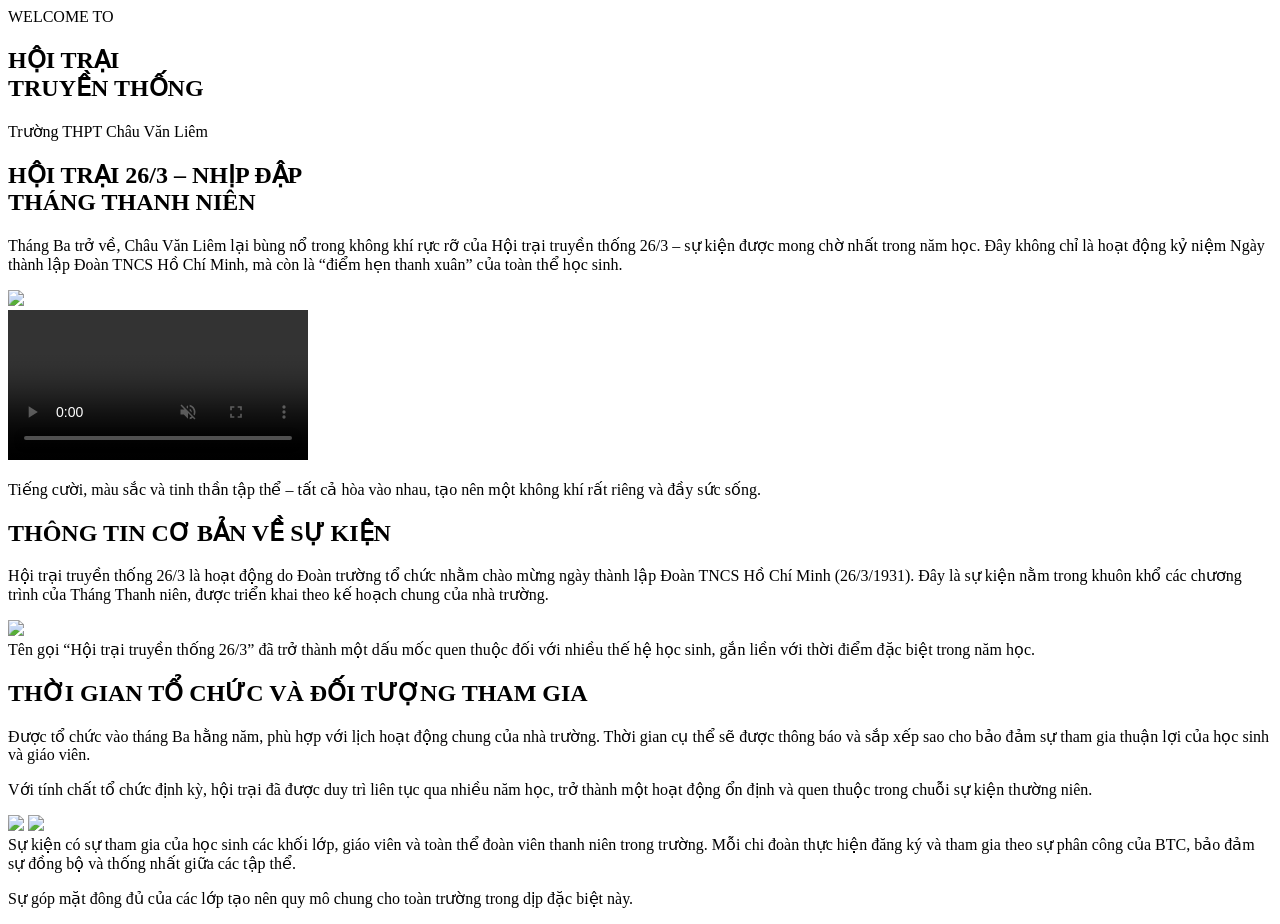
==== index.html @ bdeae1d9 "first commit" ====
<!DOCTYPE html>
<html lang="vi">
<head>
    <meta charset="UTF-8">
    <title>Hội trại 26/3</title>
    <link rel="stylesheet" href="/css/index.css">
    <link rel="stylesheet" href="/hd_ft/footer.css">
    <link rel="stylesheet" href="/hd_ft/header.css">
</head>
<body>
    <div id="header"></div>

    <main>

<!-- HERO -->
<section class="hero">
    <div class="hero-overlay">

        <div class="welcome-line">
            <span>WELCOME TO</span>
        </div>

        <h1>HỘI TRẠI<br>TRUYỀN THỐNG</h1>

        <p class="school">Trường THPT Châu Văn Liêm</p>
    </div>
</section>

<!-- SECTION 1 -->
<section class="section light">
    <div class="container split">
        <div class="left">
            <h2>HỘI TRẠI 26/3 – NHỊP ĐẬP<br>THÁNG THANH NIÊN</h2>
            <p>
                Tháng Ba trở về, Châu Văn Liêm lại bùng nổ trong không khí rực rỡ của Hội trại truyền thống 26/3 – sự kiện được mong chờ nhất trong năm học. Đây không chỉ là hoạt động kỷ niệm Ngày thành lập Đoàn TNCS Hồ Chí Minh, mà còn là “điểm hẹn thanh xuân” của toàn thể học sinh.
            </p>
        </div>

        <div class="right">
            <img src="/media/img/bg1_1.jpg">
        </div>
    </div>
</section>

<!-- SECTION 2 (VIDEO) -->
<section class="section dark video-section">
    <div class="box-img">
        <video autoplay muted controls>
            <source src="/media/vid/test.mp4" type="video/mp4">
        </video>
    </div>

    <p class="caption">
        Tiếng cười, màu sắc và tinh thần tập thể – tất cả hòa vào nhau, tạo nên một không khí rất riêng và đầy sức sống.
    </p>
</section>

<!-- SECTION 3 -->
<section class="section light">

    <div class="container split">
        <div class="left">
            <h2>THÔNG TIN CƠ BẢN VỀ SỰ KIỆN</h2>
            <p>
                Hội trại truyền thống 26/3 là hoạt động do Đoàn trường tổ chức nhằm chào mừng ngày thành lập Đoàn TNCS Hồ Chí Minh (26/3/1931). Đây là sự kiện nằm trong khuôn khổ các chương trình của Tháng Thanh niên, được triển khai theo kế hoạch chung của nhà trường.
            </p>
        </div>

        <div class="right">
            <img src="/media/img/bg2.jpg">
        </div>
    </div>

    <!-- NOTE NẰM GIỮA -->
    <div class="center-note">
        Tên gọi “Hội trại truyền thống 26/3” đã trở thành một dấu mốc quen thuộc đối với nhiều thế hệ học sinh, gắn liền với thời điểm đặc biệt trong năm học.
    </div>

</section>

<!-- SECTION 4 -->
<section class="section dark section4">

    <h2 class="center big-title">
        THỜI GIAN TỔ CHỨC VÀ ĐỐI TƯỢNG THAM GIA
    </h2>

    <p class="center">
        Được tổ chức vào tháng Ba hằng năm, phù hợp với lịch hoạt động chung của nhà trường. Thời gian cụ thể sẽ được thông báo và sắp xếp sao cho bảo đảm sự tham gia thuận lợi của học sinh và giáo viên.
    </p>
    <p class="center">
        Với tính chất tổ chức định kỳ, hội trại đã được duy trì liên tục qua nhiều năm học, trở thành một hoạt động ổn định và quen thuộc trong chuỗi sự kiện thường niên.
    </p>

    <div class="gallery">
        <img src="/media/img/bg4.jpg">
        <img src="/media/img/bg3.jpg">
    </div>

    <div class="dark-note">
        Sự kiện có sự tham gia của học sinh các khối lớp, giáo viên và toàn thể đoàn viên thanh niên trong trường. Mỗi chi đoàn thực hiện đăng ký và tham gia theo sự phân công của BTC, bảo đảm sự đồng bộ và thống nhất giữa các tập thể.
    </div>

    <p class="small">
        Sự góp mặt đông đủ của các lớp tạo nên quy mô chung cho toàn trường trong dịp đặc biệt này.
    </p>

</section>

</main>
    <div id="footer"></div>

    <script src="/hd_ft/main.js"></script>
</body>
</html>
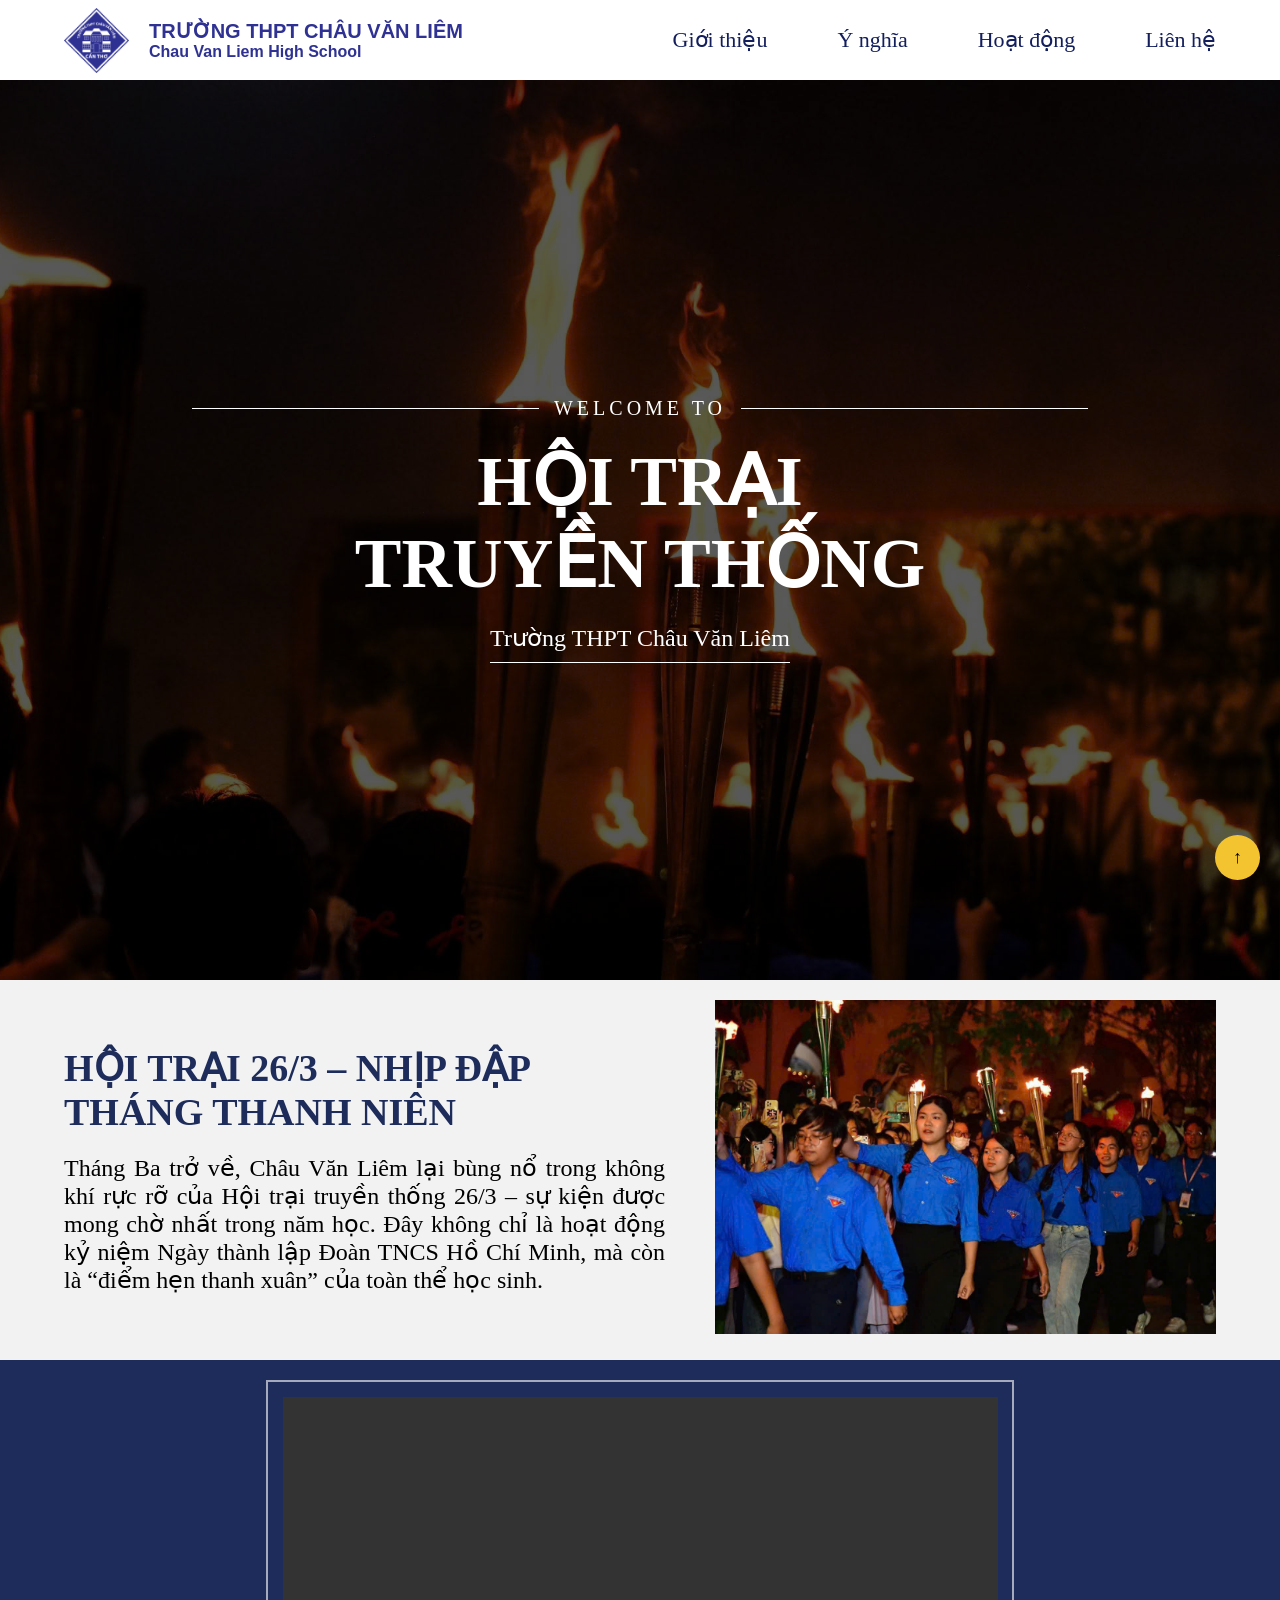
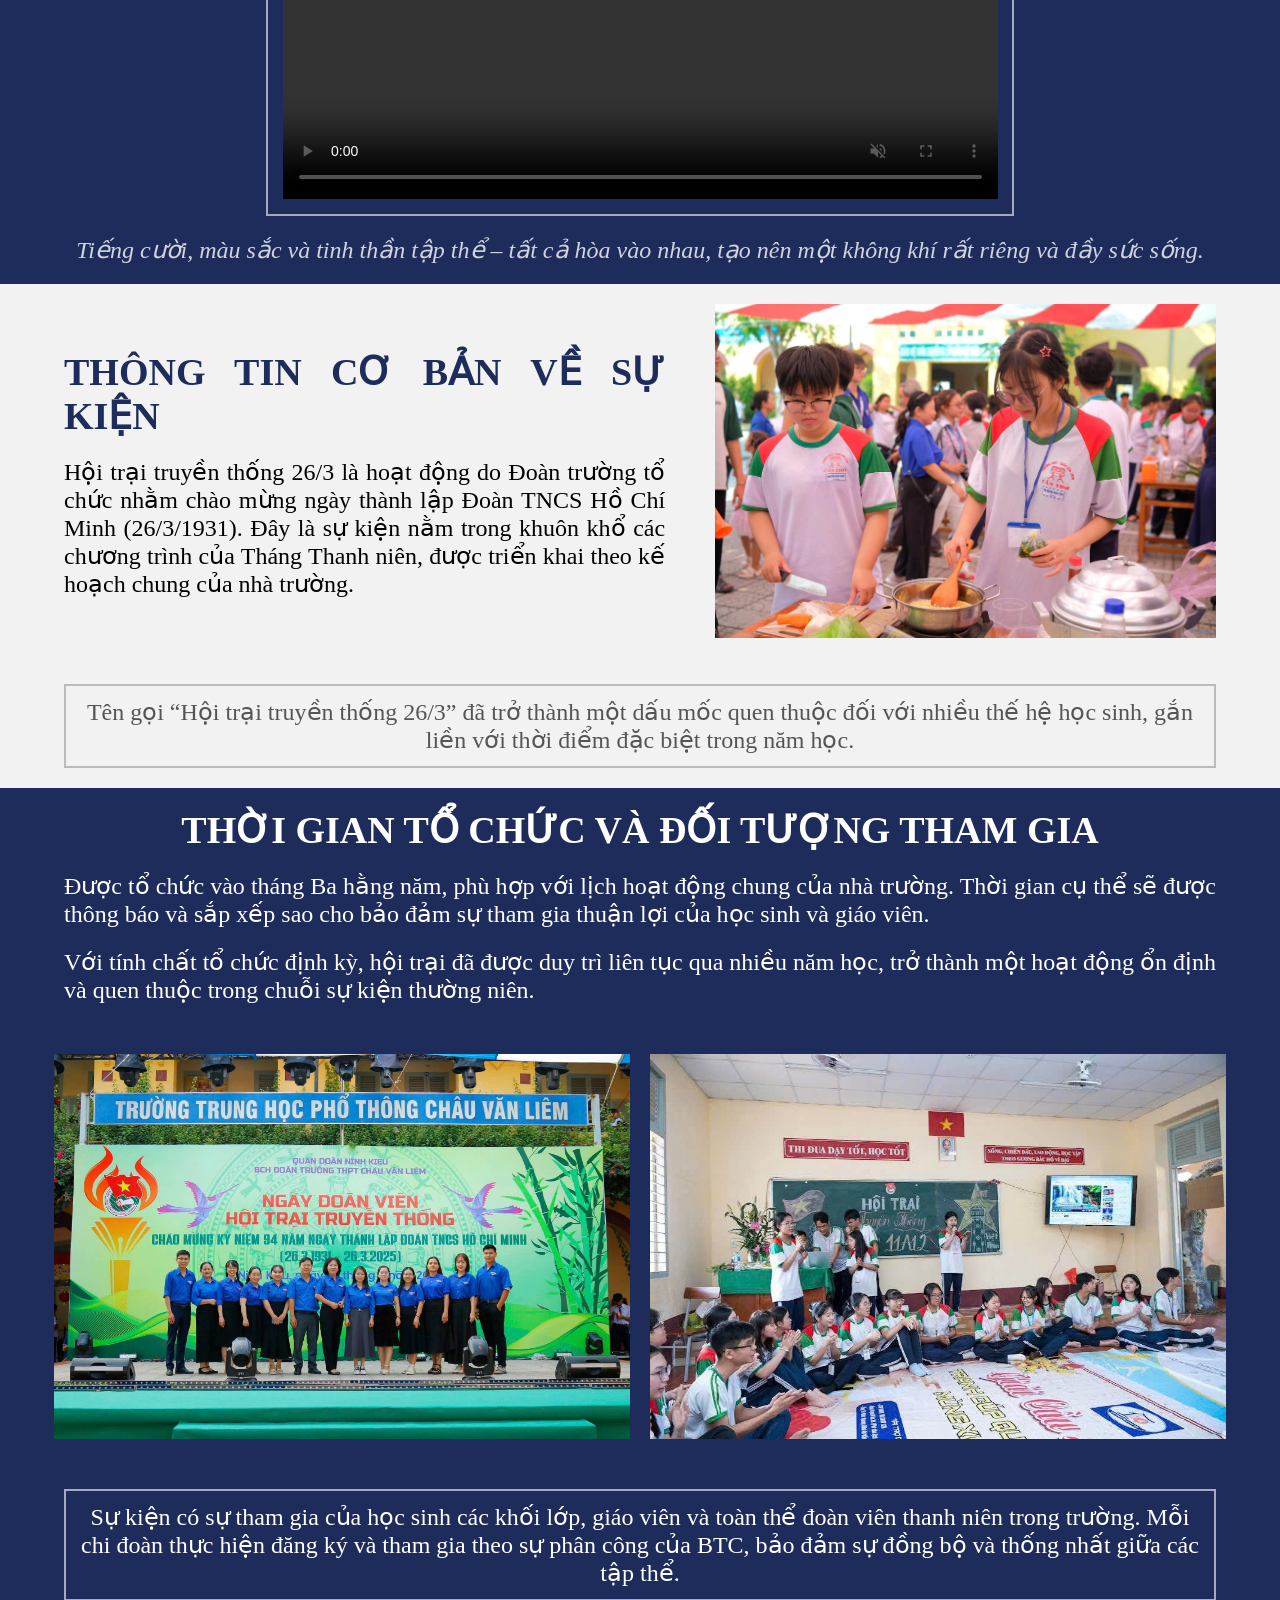
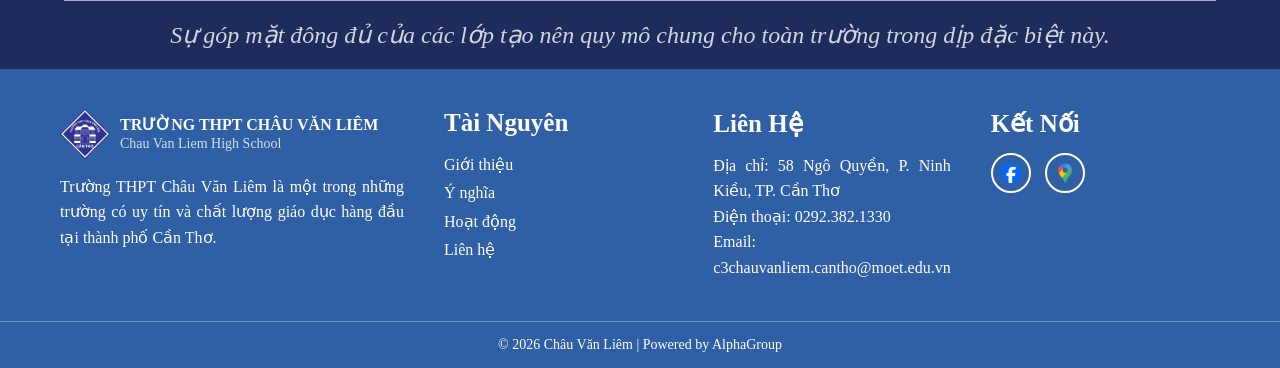
==== commit 32051332: "up" ====
--- a/index.html
+++ b/index.html
@@ -3,9 +3,9 @@
 <head>
     <meta charset="UTF-8">
     <title>Hội trại 26/3</title>
-    <link rel="stylesheet" href="/css/index.css">
-    <link rel="stylesheet" href="/hd_ft/footer.css">
-    <link rel="stylesheet" href="/hd_ft/header.css">
+    <link rel="stylesheet" href="css/index.css">
+    <link rel="stylesheet" href="hd_ft/footer.css">
+    <link rel="stylesheet" href="hd_ft/header.css">
 </head>
 <body>
     <div id="header"></div>
@@ -112,4 +112,4 @@
 
     <script src="/hd_ft/main.js"></script>
 </body>
-</html>+</html>
--- a/css/index.css
+++ b/css/index.css
@@ -0,0 +1,192 @@
+* {
+    margin: 0;
+    padding: 0;
+    box-sizing: border-box;
+}
+
+main {
+    font-family: "Times New Roman", serif;
+    font-size: 24px;
+    text-align: justify;
+}
+
+.left h2 {
+    font-size: 38px;
+    color: #1d2c5b;
+}
+
+.left p {
+    margin-top: 20px;
+}
+
+/* HERO */
+.hero {
+    height: 100vh;
+    background: url("/media/img/bg1.jpg") center/cover no-repeat;
+}
+
+.hero-overlay {
+    background: rgba(0,0,0,0.65);
+    height: 100%;
+    display: flex;
+    flex-direction: column;
+    justify-content: center;
+    align-items: center;
+    color: white;
+}
+
+/* LINE CHUẨN */
+.welcome-line {
+    display: flex;
+    align-items: center;
+    width: 70%;
+}
+
+.welcome-line::before,
+.welcome-line::after {
+    content: "";
+    flex: 1;
+    height: 1px;
+    background: white;
+}
+
+.welcome-line span {
+    padding: 0 15px;
+    letter-spacing: 4px;
+    font-size: 20px;
+}
+
+.hero h1 {
+    font-size: 70px;
+    text-align: center;
+    margin: 20px 0;
+}
+
+.school {
+    border-bottom: 1px solid white;
+    padding-bottom: 10px;
+}
+
+/* SECTION */
+.section {
+    padding: 20px 5%;
+}
+
+.light {
+    background: #f2f2f2;
+}
+
+.dark {
+    background: #1d2c5b;
+    color: white;
+}
+
+/* LAYOUT */
+.container.split {
+    display: flex;
+    gap: 50px;
+    align-items: center;
+}
+
+.left {
+    flex: 1.2;
+}
+
+.right {
+    flex: 1;
+}
+
+.right img {
+    width: 100%;
+}
+
+/* SECTION 2 VIDEO */
+.video-section {
+    display: flex;
+    flex-direction: column;
+    align-items: center;
+}
+
+.box-img {
+    width: 65%;
+    border: 2px solid rgba(255,255,255,0.6);
+    padding: 15px;
+}
+
+.box-img video {
+    width: 100%;
+    display: block;
+    aspect-ratio: 16/9;
+    object-fit: cover;
+}
+
+.caption {
+    margin-top: 20px;
+    text-align: center;
+    font-style: italic;
+    color: rgba(255,255,255,0.8);
+}
+
+/* SECTION 3 NOTE */
+.center-note {
+    width: 100%;
+    margin: 40px auto 0;
+    text-align: center;
+    border: 2px solid #bbb;
+    padding: 12px;
+    color: #555;
+}
+
+/* SECTION 4 */
+.section4 {
+    display: flex;
+    flex-direction: column;
+    align-items: center;
+}
+
+/* GIỚI HẠN WIDTH CHUNG */
+.section4 > * {
+    width: 100%;
+}
+
+/* TEXT */
+h2.center {
+    text-align: center;
+}
+
+p.center {
+    margin-bottom: 20px ;
+}
+
+.big-title {
+    font-size: 38px;
+    margin-bottom: 20px;
+}
+
+/* GALLERY */
+.gallery {
+    display: flex;
+    justify-content: center;
+    gap: 20px;
+    margin: 30px 0;
+}
+
+.gallery img {
+    width: 50%;
+    object-fit: cover;
+}
+
+/* NOTE */
+.dark-note {
+    border: 2px solid rgba(255,255,255,0.6);
+    padding: 12px;
+    text-align: center;
+    margin: 20px 0;
+}
+
+/* SMALL */
+.small {
+    text-align: center;
+    opacity: 0.8;
+    font-style: italic;
+}
--- a/hd_ft/footer.css
+++ b/hd_ft/footer.css
@@ -0,0 +1,147 @@
+html, body {
+    height: 100%;
+    margin: 0;
+}
+
+
+
+main {
+    flex: 1;
+}
+
+.footer {
+    background: #2f5fa5;
+    color: white;
+    position: relative;
+    margin-top: auto; /* thêm dòng này */
+}
+
+/* Container */
+.footer-container {
+    display: grid;
+    grid-template-columns: 1.5fr 1fr 1fr 1fr;
+    gap: 40px;
+    max-width: 1200px;   /* thêm dòng này */
+    margin: 0 auto;      /* căn giữa */
+    padding: 40px 20px;  /* padding cố định */
+}
+
+/* Logo */
+.footer-logo {
+    display: flex;
+    align-items: center;
+    gap: 10px;
+    margin-bottom: 15px;
+}
+
+.footer-logo img {
+    width: 50px;
+}
+
+.footer-col h3.footer-school {
+    font-size: 16px;
+    margin-bottom: 0px;
+}
+
+.footer-logo span {
+    font-size: 14px;
+    opacity: 0.8;
+}
+
+/* Text */
+.footer-col p {
+    font-size: 16px;
+    text-align: justify;
+}
+
+.footer-col p,
+.footer-col li {
+    line-height: 1.6;
+}
+
+/* Title */
+.footer-col h3 {
+    margin-bottom: 15px;
+    font-size: 25px;
+}
+
+/* List */
+.footer-col ul {
+    list-style: none;
+}
+
+.footer-col ul li {
+    margin-bottom: 3px;
+}
+
+.footer-col ul li a {
+    font-size: 16px;
+    color: white;
+    text-decoration: none;
+}
+
+.footer-col ul li a:hover {
+    text-decoration: underline;
+}
+
+/* Social */
+.social a {
+    display: inline-flex;
+    justify-content: center;
+    align-items: center;
+    width: 40px;
+    height: 40px;
+    border: 2px solid white;
+    border-radius: 50%;
+    margin-right: 10px;
+    font-size: 18px;
+    text-decoration: none;
+    color: white;
+}
+
+.social img {
+    width: 20px;
+    height: 20px;
+}
+
+.social a:hover {
+    background: white;
+    transform: scale(1.1);
+    transition: 0.3s;
+}
+
+/* Bottom */
+.footer-bottom {
+    text-align: center;
+    padding: 15px;
+    border-top: 1px solid rgba(255,255,255,0.3);
+    font-size: 14px;
+}
+
+/* Scroll top */
+.scroll-top {
+    position: fixed; /* đổi từ absolute */
+    right: 20px;
+    bottom: 20px;
+    width: 45px;
+    height: 45px;
+    background: #f4c430;
+    border: none;
+    border-radius: 50%;
+    font-size: 18px;
+    cursor: pointer;
+    z-index: 999;
+}
+
+/* Responsive */
+@media (max-width: 900px) {
+    .footer-container {
+        grid-template-columns: 1fr 1fr;
+    }
+}
+
+@media (max-width: 600px) {
+    .footer-container {
+        grid-template-columns: 1fr;
+    }
+}
--- a/hd_ft/header.css
+++ b/hd_ft/header.css
@@ -0,0 +1,81 @@
+* {
+  margin: 0;
+  padding: 0;
+  box-sizing: border-box;
+}
+
+body {
+  padding-top: 80px; /* bằng chiều cao header */
+}
+
+/*navbar-menu*/
+.header {
+  position: fixed;
+  top: 0;
+  left: 0;
+  width: 100%;
+  height: 80px;
+  display: flex;
+  justify-content: center;
+  background-color: white;
+  z-index: 1000; /* thêm dòng này */
+}
+
+
+
+.navbar {
+  width: 90%;
+  height: 100%; /* THÊM DÒNG NÀY */
+  display: flex;
+  align-items: center;
+  justify-content: space-between;
+}
+
+
+.navbar-logo {
+  display: flex;
+  align-items: center;
+  gap: 20px; /* khoảng cách giữa logo và tên trường */
+}
+
+.logohd {
+  height: 100%;
+  display: flex;
+  align-items: center;
+}
+
+.logohd img {
+  height: 100%;
+  display: block;
+  max-height: 65px;
+}
+.school-name {
+    font-family: Arial, Helvetica, sans-serif;
+    color:#2f3293;
+}
+.school-name h1 {
+  font-size: 20px;
+  font-weight: bolder;
+}
+.school-name p {
+  font-size: 16px;
+  font-weight:bold ;
+}
+
+
+
+.navbar-menu ul {
+  list-style: none;
+  display: flex;
+  gap: 70px;
+}
+.navbar-menu ul li a {
+  font-size: 22px;
+  text-decoration: none;
+  font-weight: 500;
+  color: #131f5d;
+  transition: color 0.3s;
+}
+.navbar-menu ul li a:hover {
+  text-shadow: 0 0 3px currentColor;
+}
